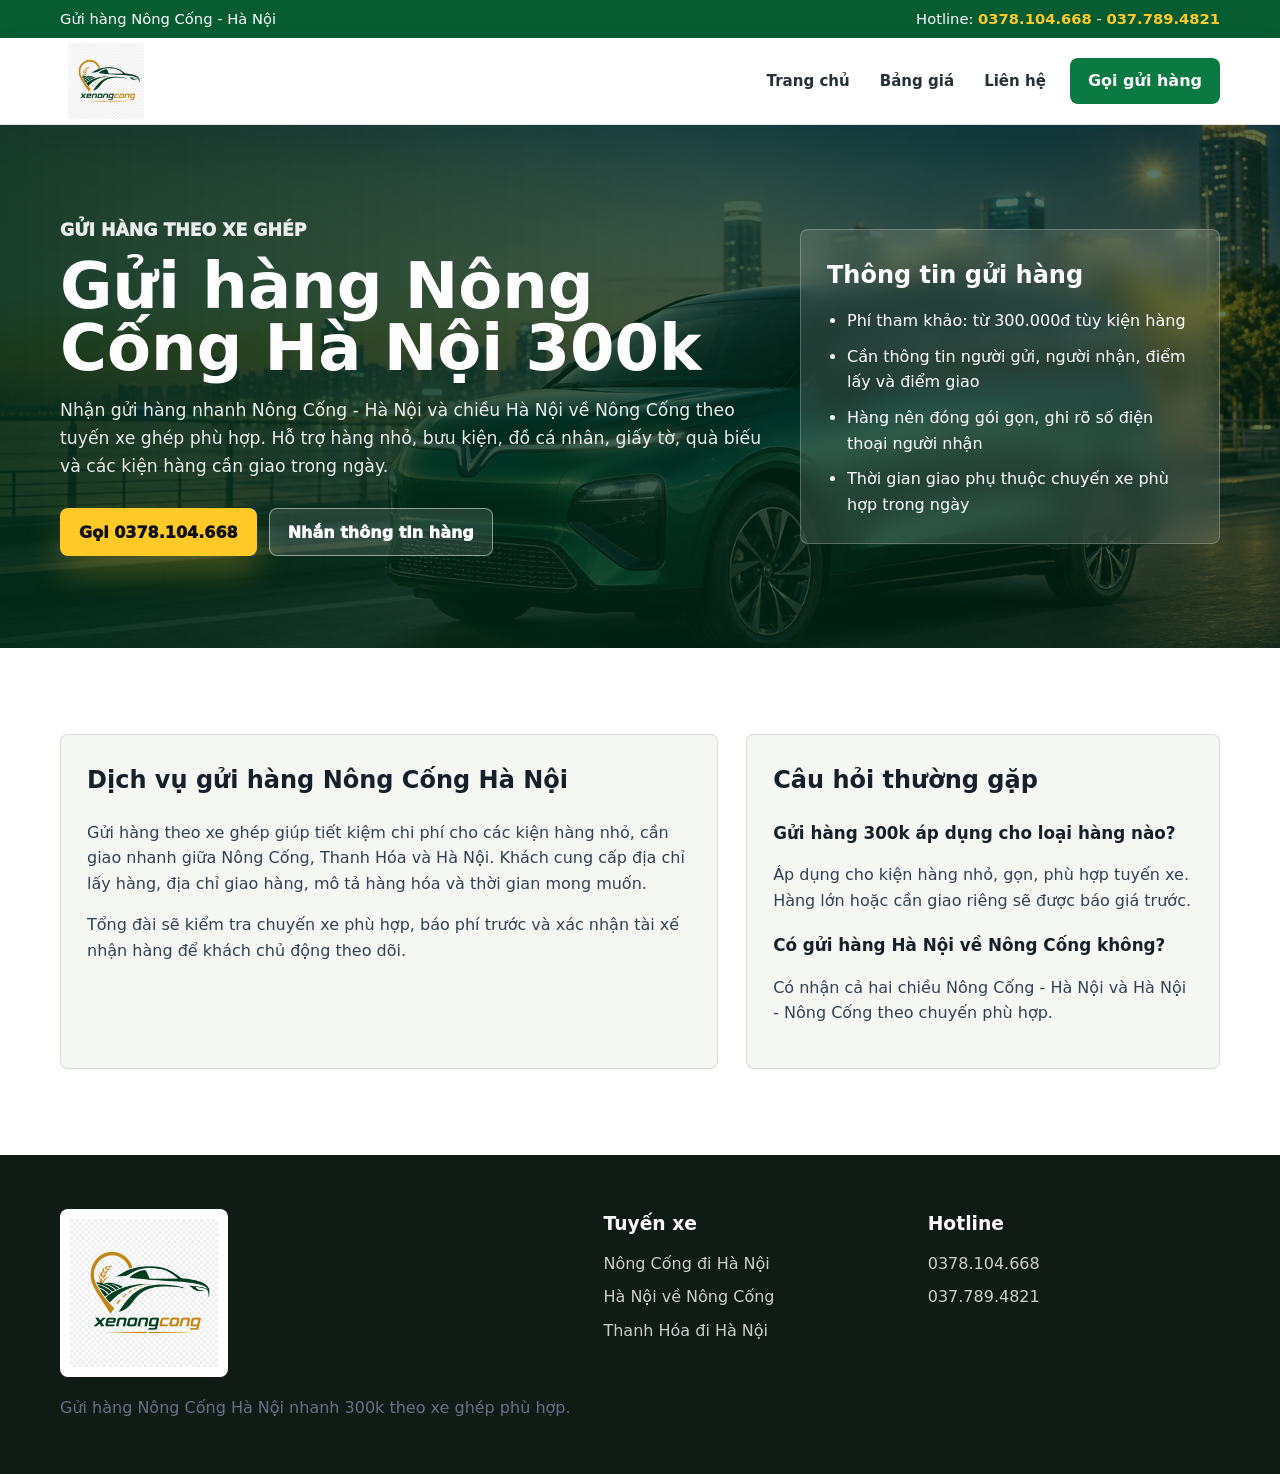
==== gui-hang-nong-cong-ha-noi.html @ eb42c819 "Cập nhật bảng giá tuyến Thanh Hóa và trang SEO tuyến xe ghép. Điều chỉnh giá Hà Nội, Nam Định, Hải P" ====
<!doctype html>
<html lang="vi">

<head>
  <meta charset="utf-8" />
  <meta name="viewport" content="width=device-width, initial-scale=1" />
  <meta name="description"
    content="Gửi hàng Nông Cống Hà Nội nhanh 300k theo tuyến xe ghép, nhận hàng nhỏ, bưu kiện, đồ cá nhân. Gọi 0378.104.668 để tư vấn." />
  <title>Gửi Hàng Nông Cống Hà Nội 300k | Gửi Hàng Theo Xe Ghép</title>
  <link rel="canonical" href="https://www.xeghepnongcong.com/gui-hang-nong-cong-ha-noi.html" />
  <meta property="og:type" content="website" />
  <meta property="og:url" content="https://www.xeghepnongcong.com/gui-hang-nong-cong-ha-noi.html" />
  <meta property="og:title" content="Gửi Hàng Nông Cống Hà Nội 300k" />
  <meta property="og:description" content="Nhận gửi hàng nhanh Nông Cống - Hà Nội theo xe ghép, tư vấn phí và thời gian giao rõ ràng." />
  <meta property="og:image" content="https://www.xeghepnongcong.com/assets/og-image.jpg" />
  <meta name="twitter:card" content="summary_large_image" />
  <meta name="theme-color" content="#0b7a42" />
  <link rel="icon" type="image/png" sizes="32x32" href="assets/favicon-32.png" />
  <link rel="stylesheet" href="styles.css" />
</head>

<body>
  <div class="topbar">
    <div class="container topbar-inner">
      <p>Gửi hàng Nông Cống - Hà Nội</p>
      <p>Hotline: <a href="tel:0378104668">0378.104.668</a> - <a href="tel:0377894821">037.789.4821</a></p>
    </div>
  </div>

  <header class="site-header">
    <div class="container header-inner">
      <a class="brand" href="/" aria-label="Xe ghép Nông Cống">
        <img src="assets/logo-xenongcong.png" alt="Xe ghép Nông Cống" />
      </a>
      <nav class="site-nav landing-nav">
        <a href="/">Trang chủ</a>
        <a href="/#bang-gia">Bảng giá</a>
        <a href="/#lien-he">Liên hệ</a>
      </nav>
      <a class="header-call" href="tel:0378104668">Gọi gửi hàng</a>
    </div>
  </header>

  <main>
    <section class="landing-hero">
      <div class="container landing-grid">
        <div>
          <p class="eyebrow">Gửi hàng theo xe ghép</p>
          <h1>Gửi hàng Nông Cống Hà Nội 300k</h1>
          <p>
            Nhận gửi hàng nhanh Nông Cống - Hà Nội và chiều Hà Nội về Nông Cống
            theo tuyến xe ghép phù hợp. Hỗ trợ hàng nhỏ, bưu kiện, đồ cá nhân,
            giấy tờ, quà biếu và các kiện hàng cần giao trong ngày.
          </p>
          <div class="hero-actions">
            <a class="btn btn-primary" href="tel:0378104668">Gọi 0378.104.668</a>
            <a class="btn btn-light" href="sms:0378104668">Nhắn thông tin hàng</a>
          </div>
        </div>
        <div class="landing-card">
          <h2>Thông tin gửi hàng</h2>
          <ul>
            <li>Phí tham khảo: từ 300.000đ tùy kiện hàng</li>
            <li>Cần thông tin người gửi, người nhận, điểm lấy và điểm giao</li>
            <li>Hàng nên đóng gói gọn, ghi rõ số điện thoại người nhận</li>
            <li>Thời gian giao phụ thuộc chuyến xe phù hợp trong ngày</li>
          </ul>
        </div>
      </div>
    </section>

    <section class="landing-content">
      <div class="container content-grid">
        <article>
          <h2>Dịch vụ gửi hàng Nông Cống Hà Nội</h2>
          <p>
            Gửi hàng theo xe ghép giúp tiết kiệm chi phí cho các kiện hàng nhỏ,
            cần giao nhanh giữa Nông Cống, Thanh Hóa và Hà Nội. Khách cung cấp
            địa chỉ lấy hàng, địa chỉ giao hàng, mô tả hàng hóa và thời gian mong muốn.
          </p>
          <p>
            Tổng đài sẽ kiểm tra chuyến xe phù hợp, báo phí trước và xác nhận tài xế
            nhận hàng để khách chủ động theo dõi.
          </p>
        </article>
        <article>
          <h2>Câu hỏi thường gặp</h2>
          <h3>Gửi hàng 300k áp dụng cho loại hàng nào?</h3>
          <p>Áp dụng cho kiện hàng nhỏ, gọn, phù hợp tuyến xe. Hàng lớn hoặc cần giao riêng sẽ được báo giá trước.</p>
          <h3>Có gửi hàng Hà Nội về Nông Cống không?</h3>
          <p>Có nhận cả hai chiều Nông Cống - Hà Nội và Hà Nội - Nông Cống theo chuyến phù hợp.</p>
        </article>
      </div>
    </section>
  </main>

  <footer class="site-footer">
    <div class="container footer-grid">
      <div>
        <a class="brand footer-brand" href="/">
          <img src="assets/logo-xenongcong.png" alt="Xe ghép Nông Cống" />
        </a>
        <p>Gửi hàng Nông Cống Hà Nội nhanh 300k theo xe ghép phù hợp.</p>
      </div>
      <div>
        <h3>Tuyến xe</h3>
        <a href="/xe-ghep-nong-cong-ha-noi.html">Nông Cống đi Hà Nội</a>
        <a href="/xe-ghep-ha-noi-nong-cong.html">Hà Nội về Nông Cống</a>
        <a href="/xe-ghep-thanh-hoa-ha-noi.html">Thanh Hóa đi Hà Nội</a>
      </div>
      <div>
        <h3>Hotline</h3>
        <a href="tel:0378104668">0378.104.668</a>
        <a href="tel:0377894821">037.789.4821</a>
      </div>
    </div>
  </footer>
</body>

</html>
---- styles.css ----
:root {
  --green: #0b7a42;
  --green-dark: #075c32;
  --lime: #d8f24a;
  --yellow: #ffc928;
  --orange: #f08b24;
  --ink: #17202a;
  --muted: #667085;
  --paper: #f5f7f2;
  --panel: #ffffff;
  --line: rgba(23, 32, 42, 0.12);
  --shadow: 0 22px 60px rgba(24, 39, 75, 0.14);
  --radius: 8px;
}

* {
  box-sizing: border-box;
}

html {
  scroll-behavior: smooth;
}

body {
  margin: 0;
  color: var(--ink);
  background: var(--paper);
  font-family:
    Inter, ui-sans-serif, system-ui, -apple-system, BlinkMacSystemFont, "Segoe UI",
    Arial, sans-serif;
  line-height: 1.6;
}

a {
  color: inherit;
  text-decoration: none;
}

button,
input,
textarea {
  font: inherit;
}

h1,
h2,
h3,
p {
  overflow-wrap: anywhere;
}

.container {
  width: min(1160px, calc(100% - 40px));
  margin: 0 auto;
}

.topbar {
  color: #fff;
  background: var(--green-dark);
  font-size: 0.92rem;
}

.topbar-inner {
  display: flex;
  min-height: 38px;
  align-items: center;
  justify-content: space-between;
  gap: 20px;
}

.topbar p {
  margin: 0;
}

.topbar a {
  color: var(--yellow);
  font-weight: 800;
}

.site-header {
  position: sticky;
  z-index: 20;
  top: 0;
  background: rgba(255, 255, 255, 0.96);
  border-bottom: 1px solid var(--line);
  box-shadow: 0 12px 30px rgba(24, 39, 75, 0.08);
  backdrop-filter: blur(14px);
}

.header-inner {
  display: grid;
  min-height: 86px;
  grid-template-columns: auto 1fr auto;
  align-items: center;
  gap: 24px;
}

.brand {
  display: inline-flex;
  align-items: center;
  width: 92px;
  max-width: 28vw;
  padding: 0;
}

.brand img {
  width: 100%;
  height: 76px;
  object-fit: contain;
}

.site-nav {
  justify-self: end;
  display: flex;
  align-items: center;
  gap: clamp(14px, 2.5vw, 30px);
  font-size: 0.94rem;
  font-weight: 800;
}

.site-nav a {
  color: #263238;
}

.site-nav a:hover {
  color: var(--green);
}

.header-call {
  display: inline-flex;
  min-height: 44px;
  align-items: center;
  justify-content: center;
  border-radius: var(--radius);
  padding: 10px 18px;
  background: var(--green);
  color: #fff;
  font-weight: 900;
  white-space: nowrap;
}

.nav-toggle {
  display: none;
}

.hero {
  position: relative;
  min-height: 660px;
  display: grid;
  align-items: center;
  overflow: hidden;
  color: #fff;
}

.hero-media,
.hero-overlay {
  position: absolute;
  inset: 0;
}

.hero-media {
  background-image: url("assets/vinfast-limo-green-ai.jpg");
  background-position: center;
  background-size: cover;
}

.hero-overlay {
  background:
    linear-gradient(90deg, rgba(0, 42, 24, 0.9), rgba(0, 42, 24, 0.7) 45%, rgba(0, 42, 24, 0.16)),
    linear-gradient(180deg, rgba(0, 0, 0, 0.06), rgba(0, 0, 0, 0.38));
}

.hero-grid {
  position: relative;
  z-index: 1;
  display: grid;
  grid-template-columns: minmax(0, 1fr) minmax(340px, 420px);
  gap: 42px;
  align-items: center;
  padding: 54px 0;
}

.eyebrow,
.section-kicker {
  margin: 0 0 10px;
  color: var(--yellow);
  font-size: 0.82rem;
  font-weight: 950;
  letter-spacing: 0;
  text-transform: uppercase;
}

.hero-copy h1,
.section-head h2,
.price-intro h2,
.process-grid h2,
.contact-box h2 {
  margin: 0;
  font-size: clamp(2.35rem, 5vw, 5.4rem);
  line-height: 1.02;
  letter-spacing: 0;
}

.hero-copy p:not(.eyebrow) {
  max-width: 660px;
  margin: 22px 0 0;
  color: rgba(255, 255, 255, 0.9);
  font-size: clamp(1.04rem, 1.7vw, 1.28rem);
}

.hero-actions,
.contact-actions {
  display: flex;
  flex-wrap: wrap;
  gap: 12px;
  margin-top: 28px;
}

.btn {
  display: inline-flex;
  min-height: 48px;
  align-items: center;
  justify-content: center;
  gap: 8px;
  border: 1px solid transparent;
  border-radius: var(--radius);
  padding: 12px 18px;
  font-weight: 950;
  line-height: 1.2;
  transition:
    transform 160ms ease,
    box-shadow 160ms ease,
    background 160ms ease;
}

.btn svg,
.fare-actions svg {
  width: 18px;
  height: 18px;
  flex: 0 0 auto;
  stroke-width: 2.4;
}

.btn:hover {
  transform: translateY(-1px);
}

.btn-primary {
  background: var(--yellow);
  color: #111;
  box-shadow: 0 16px 34px rgba(255, 201, 40, 0.25);
}

.btn-light {
  border-color: rgba(255, 255, 255, 0.5);
  background: rgba(255, 255, 255, 0.12);
  color: #fff;
}

.btn-outline {
  border-color: var(--line);
  background: #fff;
  color: var(--green);
}

.btn-dark,
.btn-form {
  background: var(--green-dark);
  color: #fff;
}

.btn-message {
  border-color: rgba(11, 122, 66, 0.22);
  background: #fff;
  color: var(--green);
}

.btn-zalo {
  background: #0068ff;
  color: #fff;
}

.booking-card {
  display: grid;
  gap: 14px;
  padding: 24px;
  border-radius: var(--radius);
  background: #fff;
  color: var(--ink);
  box-shadow: var(--shadow);
}

.form-title {
  display: grid;
  gap: 2px;
  padding-bottom: 12px;
  border-bottom: 1px solid var(--line);
}

.form-title strong {
  font-size: 1.35rem;
  line-height: 1.2;
}

.form-title span {
  color: var(--muted);
}

.booking-card label {
  display: grid;
  gap: 6px;
  font-size: 0.9rem;
  font-weight: 850;
}

.form-row {
  display: grid;
  grid-template-columns: 1fr 1fr;
  gap: 12px;
}

.booking-card input,
.booking-card textarea {
  width: 100%;
  border: 1px solid var(--line);
  border-radius: var(--radius);
  padding: 12px 13px;
  color: var(--ink);
  background: #f8faf8;
  outline: none;
}

.booking-card input:focus,
.booking-card textarea:focus {
  border-color: var(--green);
  box-shadow: 0 0 0 4px rgba(11, 122, 66, 0.12);
}

.form-status {
  min-height: 22px;
  margin: 0;
  color: var(--muted);
  font-size: 0.92rem;
  font-weight: 750;
}

.form-status.is-success {
  color: var(--green);
}

.form-status.is-error {
  color: #b42318;
}

.form-actions {
  display: grid;
  grid-template-columns: 1fr 1fr;
  gap: 10px;
}

.modal-backdrop {
  position: fixed;
  z-index: 60;
  inset: 0;
  display: none;
  align-items: center;
  justify-content: center;
  padding: 22px;
  background: rgba(23, 32, 42, 0.58);
  backdrop-filter: blur(10px);
}

.modal-backdrop.is-open {
  display: flex;
}

.modal-panel {
  position: relative;
  width: min(720px, 100%);
  max-height: min(92vh, 860px);
  overflow: auto;
}

.modal-close {
  position: absolute;
  z-index: 2;
  top: 12px;
  right: 12px;
  display: grid;
  width: 40px;
  height: 40px;
  place-items: center;
  border: 1px solid var(--line);
  border-radius: 50%;
  background: #fff;
  color: var(--ink);
  cursor: pointer;
  box-shadow: 0 10px 24px rgba(24, 39, 75, 0.12);
}

.modal-close svg {
  width: 18px;
  height: 18px;
}

.delivery-form {
  padding-top: 30px;
}

body.modal-open {
  overflow: hidden;
}

.btn:disabled {
  cursor: progress;
  opacity: 0.68;
  transform: none;
}

.quick-strip {
  margin-top: -36px;
  position: relative;
  z-index: 3;
}

.strip-grid {
  display: grid;
  grid-template-columns: repeat(4, minmax(0, 1fr));
  overflow: hidden;
  border-radius: var(--radius);
  background: #fff;
  box-shadow: var(--shadow);
}

.strip-grid div {
  display: grid;
  gap: 3px;
  min-height: 92px;
  align-content: center;
  padding: 18px 22px;
  border-right: 1px solid var(--line);
}

.strip-grid div:last-child {
  border-right: 0;
}

.strip-grid strong {
  color: var(--green);
  font-size: 1.2rem;
}

.strip-grid span {
  color: var(--muted);
}

section {
  padding: 86px 0;
}

.section-head {
  display: flex;
  justify-content: space-between;
  gap: 34px;
  align-items: end;
  margin-bottom: 30px;
}

.section-head.centered {
  display: block;
  max-width: 720px;
  margin: 0 auto 34px;
  text-align: center;
}

.section-note {
  margin: 14px auto 0;
  max-width: 720px;
  color: var(--muted);
}

.section-kicker {
  color: var(--green);
}

.service-grid {
  display: grid;
  grid-template-columns: repeat(4, minmax(0, 1fr));
  gap: 16px;
}

.service-card,
.package-card,
.review-grid article {
  border: 1px solid var(--line);
  border-radius: var(--radius);
  background: #fff;
  box-shadow: 0 10px 28px rgba(24, 39, 75, 0.06);
}

.service-card {
  min-height: 278px;
  display: flex;
  flex-direction: column;
  padding: 24px;
}

.service-icon {
  display: grid;
  width: 46px;
  height: 46px;
  place-items: center;
  border-radius: 50%;
  background: rgba(11, 122, 66, 0.1);
  color: var(--green);
  font-weight: 950;
}

.service-card h3,
.package-card h3 {
  margin: 24px 0 8px;
  font-size: 1.24rem;
  line-height: 1.25;
}

.service-card p,
.package-card p,
.price-intro p,
.steps p,
.review-grid p,
.site-footer p {
  margin: 0;
  color: var(--muted);
}

.service-card a {
  margin-top: auto;
  padding-top: 20px;
  color: var(--green);
  font-weight: 950;
}

.price-section,
.process,
.contact {
  background: #fff;
}

.fare-grid {
  display: grid;
  grid-template-columns: repeat(3, minmax(0, 1fr));
  gap: 18px;
}

.fare-card {
  overflow: hidden;
  border: 1px solid var(--line);
  border-radius: var(--radius);
  background: #fff;
  box-shadow: 0 12px 30px rgba(24, 39, 75, 0.08);
}

.fare-image {
  aspect-ratio: 16 / 10;
  background-position: center;
  background-size: cover;
}

.fare-thanh-hoa {
  background:
    linear-gradient(180deg, rgba(11, 122, 66, 0), rgba(11, 122, 66, 0.24)),
    url("assets/fare-thanh-hoa.jpg") center / cover;
}

.fare-ha-nam {
  background:
    linear-gradient(180deg, rgba(240, 139, 36, 0), rgba(240, 139, 36, 0.22)),
    url("assets/fare-ha-nam.jpg") center / cover;
}

.fare-nam-dinh {
  background:
    linear-gradient(180deg, rgba(11, 122, 66, 0), rgba(11, 122, 66, 0.2)),
    url("assets/fare-nam-dinh.jpg") center / cover;
}

.fare-hai-phong {
  background:
    linear-gradient(180deg, rgba(0, 104, 255, 0), rgba(0, 104, 255, 0.18)),
    url("assets/fare-hai-phong.jpg") center / cover;
}

.fare-theo-lich-trinh {
  background:
    linear-gradient(180deg, rgba(23, 32, 42, 0), rgba(23, 32, 42, 0.24)),
    url("assets/fare-theo-lich-trinh.jpg") center / cover;
}

.fare-body {
  padding: 20px;
}

.fare-body h3 {
  min-height: 58px;
  margin: 0 0 12px;
  font-size: 1.08rem;
  line-height: 1.35;
}

.fare-route {
  display: flex;
  align-items: center;
  gap: 10px;
  margin: 0 0 16px;
  color: var(--green);
  font-weight: 900;
}

.fare-route [data-route-from],
.fare-route [data-route-to] {
  min-width: 0;
}

.fare-route button {
  display: inline-grid;
  flex: 0 0 auto;
  width: 34px;
  height: 34px;
  place-items: center;
  border: 1px solid rgba(240, 139, 36, 0.32);
  border-radius: 999px;
  background: #fff8e8;
  color: var(--orange);
  cursor: pointer;
}

.fare-route button:hover {
  border-color: var(--orange);
  background: #fff0cf;
}

.fare-route button svg {
  width: 16px;
  height: 16px;
}

.fare-list {
  display: grid;
  gap: 10px;
}

.fare-list > div {
  display: grid;
  grid-template-columns: 1fr auto;
  gap: 8px 12px;
  align-items: center;
  padding: 12px;
  border-radius: var(--radius);
  background: #f7faf5;
}

.fare-list strong {
  color: #344054;
  font-size: 0.94rem;
}

.fare-list b {
  color: var(--orange);
  font-size: 1.02rem;
}

.fare-actions {
  grid-column: 1 / -1;
  display: grid;
  grid-template-columns: 1fr 1fr;
  gap: 8px;
}

.fare-actions a {
  display: inline-flex;
  min-height: 38px;
  align-items: center;
  justify-content: center;
  gap: 6px;
  border: 1px solid transparent;
  border-radius: var(--radius);
  padding: 8px 10px;
  font: inherit;
  font-weight: 950;
  white-space: nowrap;
}

.fare-actions a {
  border-color: rgba(11, 122, 66, 0.24);
  background: #fff;
  color: var(--green);
}

.fare-actions a[data-fare-zalo] {
  border-color: rgba(0, 104, 255, 0.24);
  color: #0068ff;
}

.package-grid {
  display: grid;
  grid-template-columns: repeat(3, minmax(0, 1fr));
  gap: 16px;
}

.package-card {
  padding: 26px;
}

.package-card.premium {
  border-color: rgba(11, 122, 66, 0.28);
  box-shadow: var(--shadow);
}

.package-card ul {
  display: grid;
  gap: 10px;
  margin: 20px 0 0;
  padding: 0;
  list-style: none;
}

.package-card li {
  position: relative;
  padding-left: 24px;
  color: #344054;
}

.package-card li::before {
  position: absolute;
  left: 0;
  content: "✓";
  color: var(--green);
  font-weight: 950;
}

.process-grid {
  display: grid;
  grid-template-columns: minmax(260px, 0.8fr) minmax(0, 1.2fr);
  gap: 42px;
}

.steps {
  display: grid;
  grid-template-columns: repeat(2, minmax(0, 1fr));
  gap: 14px;
  margin: 0;
  padding: 0;
  list-style: none;
}

.steps li {
  display: grid;
  gap: 8px;
  padding: 22px;
  border-radius: var(--radius);
  background: var(--paper);
}

.steps span {
  display: grid;
  width: 40px;
  height: 40px;
  place-items: center;
  border-radius: 50%;
  background: var(--yellow);
  color: #111;
  font-weight: 950;
}

.steps strong {
  font-size: 1.08rem;
}

.reviews {
  background: linear-gradient(180deg, var(--paper), #fff);
}

.review-grid {
  display: grid;
  grid-template-columns: repeat(3, minmax(0, 1fr));
  gap: 16px;
}

.review-grid article {
  padding: 24px;
}

.review-grid p {
  margin-bottom: 18px;
}

.review-grid strong {
  color: var(--green);
}

.review-form {
  display: grid;
  gap: 14px;
  max-width: 760px;
  margin: 24px auto 0;
  padding: 24px;
  border: 1px solid var(--line);
  border-radius: var(--radius);
  background: #fff;
  box-shadow: 0 12px 30px rgba(24, 39, 75, 0.08);
}

.review-form label {
  display: grid;
  gap: 6px;
  color: #344054;
  font-weight: 850;
}

.review-form input,
.review-form textarea {
  width: 100%;
  border: 1px solid var(--line);
  border-radius: var(--radius);
  padding: 12px 13px;
  color: var(--ink);
  background: #f8faf8;
  outline: none;
  resize: vertical;
}

.review-form input:focus,
.review-form textarea:focus {
  border-color: var(--green);
  box-shadow: 0 0 0 4px rgba(11, 122, 66, 0.12);
}

.rating-field {
  display: grid;
  gap: 10px;
  margin: 0;
  padding: 0;
  border: 0;
}

.rating-field legend {
  padding: 0;
  color: #344054;
  font-weight: 850;
}

.star-picker {
  display: inline-flex;
  width: fit-content;
  border: 1px solid rgba(240, 139, 36, 0.26);
  border-radius: var(--radius);
  padding: 4px;
  background: #fff8e8;
}

.star-picker button {
  display: grid;
  width: 40px;
  height: 38px;
  place-items: center;
  border: 0;
  border-radius: calc(var(--radius) - 2px);
  background: transparent;
  color: rgba(240, 139, 36, 0.36);
  cursor: pointer;
  font-size: 1.45rem;
  font-weight: 950;
  line-height: 1;
}

.star-picker button.is-active {
  color: var(--orange);
  background: rgba(255, 201, 40, 0.22);
}

.seo-section {
  background: #fff;
}

.seo-grid {
  display: grid;
  grid-template-columns: minmax(0, 1.35fr) minmax(280px, 0.65fr);
  gap: 28px;
  align-items: start;
}

.seo-grid p {
  color: #344054;
}

.seo-card {
  padding: 24px;
  border: 1px solid var(--line);
  border-radius: var(--radius);
  background: var(--paper);
}

.seo-card h3 {
  margin: 0 0 14px;
  font-size: 1.18rem;
}

.seo-card ul {
  display: grid;
  gap: 10px;
  margin: 0;
  padding-left: 20px;
  color: #344054;
  font-weight: 750;
}

.seo-card a {
  color: var(--green);
  font-weight: 850;
}

.landing-hero {
  position: relative;
  overflow: hidden;
  padding: 92px 0;
  color: #fff;
  background:
    linear-gradient(90deg, rgba(0, 42, 24, 0.9), rgba(0, 42, 24, 0.62)),
    url("assets/vinfast-limo-green-ai.jpg") center / cover;
}

.landing-grid {
  display: grid;
  grid-template-columns: minmax(0, 1fr) minmax(300px, 420px);
  gap: 34px;
  align-items: center;
}

.landing-grid h1 {
  max-width: 760px;
  margin: 0;
  font-size: clamp(2.4rem, 5vw, 4.6rem);
  line-height: 0.98;
}

.landing-grid p {
  max-width: 720px;
  color: rgba(255, 255, 255, 0.9);
  font-size: 1.08rem;
}

.landing-card {
  padding: 26px;
  border: 1px solid rgba(255, 255, 255, 0.24);
  border-radius: var(--radius);
  background: rgba(255, 255, 255, 0.12);
  backdrop-filter: blur(12px);
}

.landing-card h2 {
  margin: 0 0 14px;
}

.landing-card ul {
  display: grid;
  gap: 10px;
  margin: 0;
  padding-left: 20px;
}

.landing-content {
  background: #fff;
}

.content-grid {
  display: grid;
  grid-template-columns: minmax(0, 1fr) minmax(280px, 0.72fr);
  gap: 28px;
}

.content-grid article {
  padding: 26px;
  border: 1px solid var(--line);
  border-radius: var(--radius);
  background: var(--paper);
}

.content-grid h2 {
  margin-top: 0;
}

.content-grid h3 {
  margin: 18px 0 6px;
  font-size: 1.05rem;
}

.content-grid p {
  color: #344054;
}

.contact-box {
  display: grid;
  grid-template-columns: 1fr auto;
  gap: 28px;
  align-items: center;
  padding: 34px;
  border-radius: var(--radius);
  background:
    linear-gradient(135deg, rgba(11, 122, 66, 0.94), rgba(7, 92, 50, 0.96)),
    var(--green);
  color: #fff;
  box-shadow: var(--shadow);
}

.contact-box .section-kicker {
  color: var(--yellow);
}

.site-footer {
  padding: 54px 0;
  color: #fff;
  background: #111b16;
}

.footer-grid {
  display: grid;
  grid-template-columns: 1.4fr 0.8fr 0.8fr;
  gap: 32px;
}

.footer-brand {
  width: 168px;
  max-width: 100%;
  margin-bottom: 18px;
  padding: 10px;
  border-radius: var(--radius);
  background: #fff;
}

.footer-brand img {
  height: auto;
}

.site-footer h3 {
  margin: 0 0 12px;
}

.site-footer a:not(.brand) {
  display: block;
  margin: 8px 0;
  color: rgba(255, 255, 255, 0.78);
}

.site-footer a:hover {
  color: var(--yellow);
}

.mobile-cta {
  display: none;
}

@media (max-width: 980px) {
  .topbar-inner {
    display: grid;
    justify-content: start;
    padding: 8px 0;
  }

  .header-inner {
    grid-template-columns: auto auto;
  }

  .site-nav,
  .header-call {
    display: none;
  }

  .nav-toggle {
    justify-self: end;
    display: grid;
    gap: 5px;
    width: 44px;
    height: 44px;
    place-content: center;
    border: 1px solid var(--line);
    border-radius: var(--radius);
    background: #fff;
  }

  .nav-toggle span {
    display: block;
    width: 20px;
    height: 2px;
    background: var(--ink);
  }

  .site-header.nav-open .site-nav {
    position: absolute;
    top: calc(100% + 8px);
    left: 20px;
    right: 20px;
    display: grid;
    gap: 2px;
    padding: 14px;
    border-radius: var(--radius);
    background: #fff;
    box-shadow: var(--shadow);
  }

  .site-header.nav-open .site-nav a {
    color: var(--ink);
    padding: 11px 10px;
  }

  .site-header.nav-open .site-nav a:hover {
    color: var(--green);
  }

  .hero-grid,
  .process-grid,
  .landing-grid,
  .content-grid,
  .seo-grid,
  .contact-box {
    grid-template-columns: 1fr;
  }

  .service-grid,
  .strip-grid,
  .fare-grid,
  .package-grid,
  .review-grid {
    grid-template-columns: repeat(2, minmax(0, 1fr));
  }

  .contact-box .contact-actions {
    margin-top: 0;
  }
}

@media (max-width: 640px) {
  .container {
    width: min(100% - 28px, 1160px);
  }

  .topbar {
    display: none;
  }

  .header-inner {
    min-height: 74px;
  }

  .brand {
    width: 72px;
    max-width: 28vw;
  }

  .brand img {
    height: 62px;
  }

  .hero {
    min-height: auto;
  }

  .hero-media {
    background-position: 64% center;
  }

  .hero-grid {
    padding: 52px 0 66px;
  }

  .hero-copy h1 {
    font-size: clamp(2.4rem, 13vw, 3.5rem);
  }

  .hero-actions .btn,
  .contact-actions .btn {
    width: 100%;
  }

  .booking-card {
    padding: 18px;
  }

  .form-row,
  .landing-grid,
  .content-grid,
  .service-grid,
  .strip-grid,
  .fare-grid,
  .package-grid,
  .review-grid,
  .steps,
  .footer-grid {
    grid-template-columns: 1fr;
  }

  .quick-strip {
    margin-top: -24px;
  }

  .strip-grid div {
    min-height: 74px;
    border-right: 0;
    border-bottom: 1px solid var(--line);
  }

  .strip-grid div:last-child {
    border-bottom: 0;
  }

  section {
    padding: 62px 0;
  }

  .section-head {
    display: block;
  }

  .section-head .btn {
    width: fit-content;
    margin-top: 18px;
  }

  .contact-box {
    padding: 24px;
  }

  .mobile-cta {
    position: fixed;
    z-index: 30;
    left: 12px;
    right: 12px;
    bottom: 12px;
    display: grid;
    grid-template-columns: 1fr 1fr;
    gap: 10px;
  }

  .mobile-cta a {
    display: grid;
    min-height: 48px;
    place-items: center;
    border-radius: var(--radius);
    background: var(--yellow);
    color: #111;
    font-weight: 950;
    box-shadow: 0 12px 32px rgba(24, 39, 75, 0.22);
  }

  .mobile-cta a:last-child {
    background: #fff;
  }
}
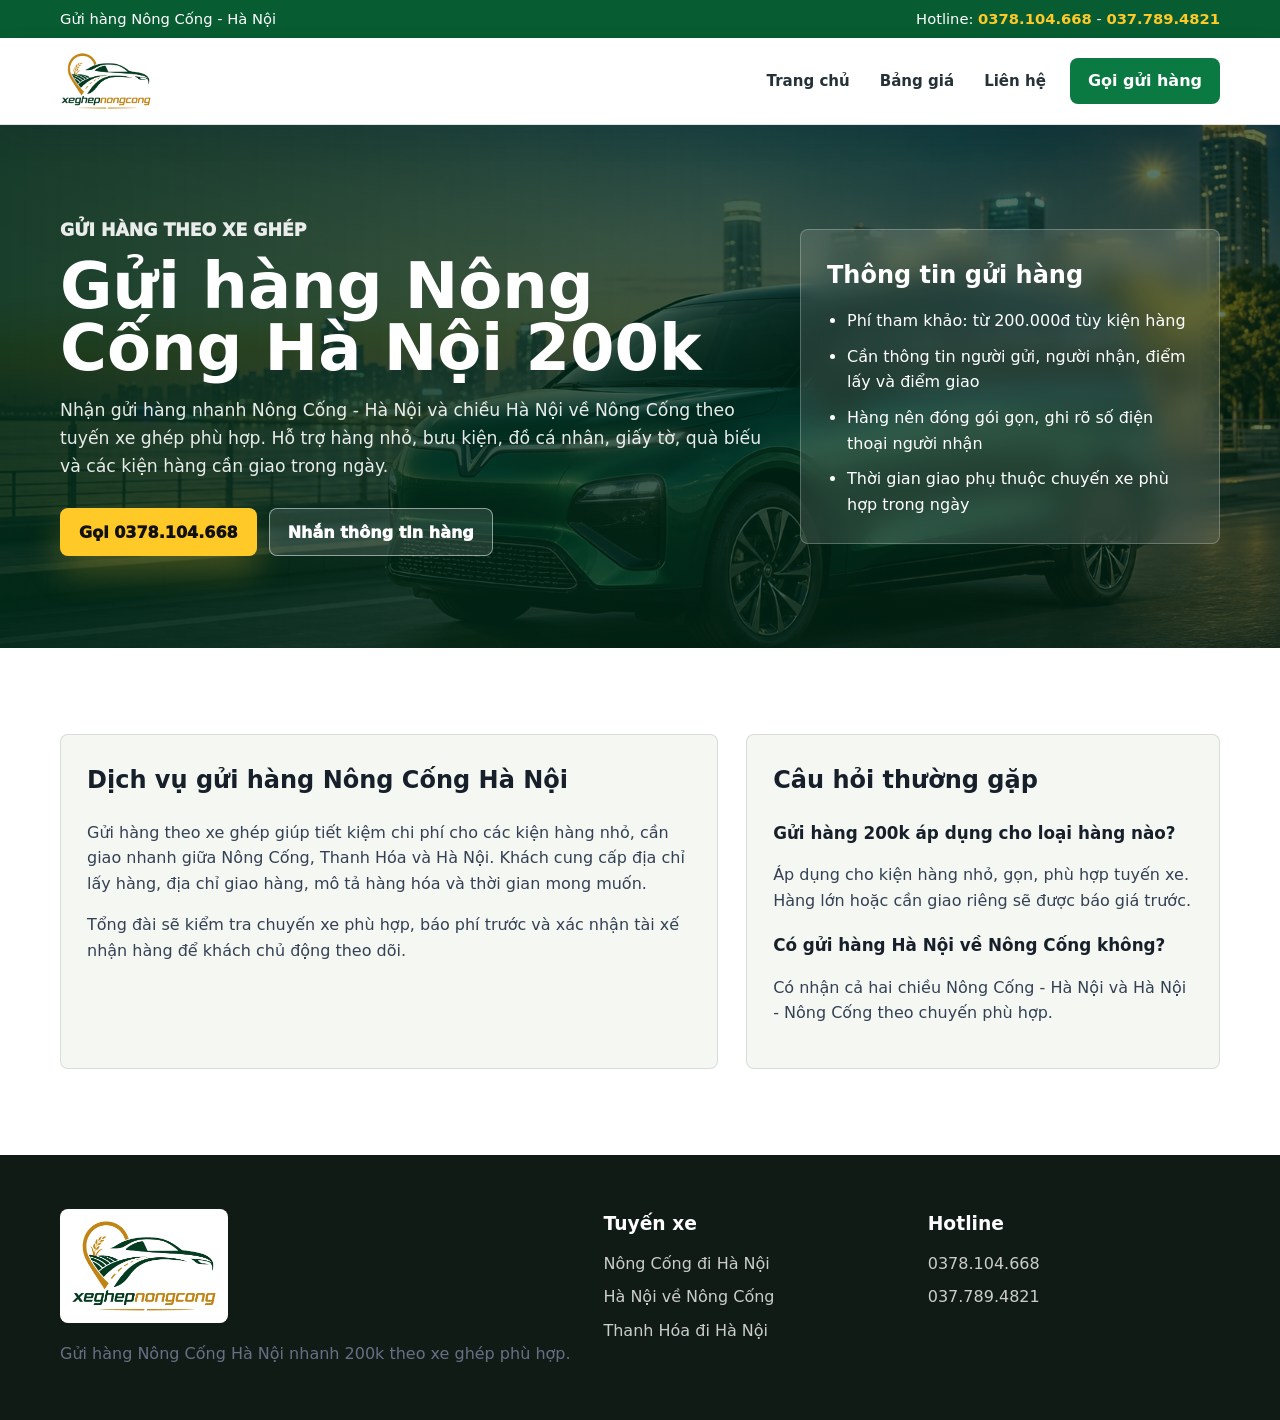
==== commit ce2e4a63: "chore: fix comment" ====
--- a/gui-hang-nong-cong-ha-noi.html
+++ b/gui-hang-nong-cong-ha-noi.html
@@ -5,16 +5,19 @@
   <meta charset="utf-8" />
   <meta name="viewport" content="width=device-width, initial-scale=1" />
   <meta name="description"
-    content="Gửi hàng Nông Cống Hà Nội nhanh 300k theo tuyến xe ghép, nhận hàng nhỏ, bưu kiện, đồ cá nhân. Gọi 0378.104.668 để tư vấn." />
-  <title>Gửi Hàng Nông Cống Hà Nội 300k | Gửi Hàng Theo Xe Ghép</title>
+    content="Gửi hàng Nông Cống Hà Nội nhanh 200k theo tuyến xe ghép, nhận hàng nhỏ, bưu kiện, đồ cá nhân. Gọi 0378.104.668 để tư vấn." />
+  <title>Gửi Hàng Nông Cống Hà Nội 200k | Gửi Hàng Theo Xe Ghép</title>
   <link rel="canonical" href="https://www.xeghepnongcong.com/gui-hang-nong-cong-ha-noi.html" />
   <meta property="og:type" content="website" />
+  <meta property="og:site_name" content="Nhà Xe Hạnh Phúc" />
   <meta property="og:url" content="https://www.xeghepnongcong.com/gui-hang-nong-cong-ha-noi.html" />
-  <meta property="og:title" content="Gửi Hàng Nông Cống Hà Nội 300k" />
+  <meta property="og:title" content="Gửi Hàng Nông Cống Hà Nội 200k" />
   <meta property="og:description" content="Nhận gửi hàng nhanh Nông Cống - Hà Nội theo xe ghép, tư vấn phí và thời gian giao rõ ràng." />
   <meta property="og:image" content="https://www.xeghepnongcong.com/assets/og-image.jpg" />
   <meta name="twitter:card" content="summary_large_image" />
   <meta name="theme-color" content="#0b7a42" />
+  <link rel="icon" href="/favicon.ico" sizes="48x48" />
+  <link rel="icon" type="image/png" sizes="192x192" href="assets/favicon-192.png" />
   <link rel="icon" type="image/png" sizes="32x32" href="assets/favicon-32.png" />
   <link rel="stylesheet" href="styles.css" />
 </head>
@@ -30,7 +33,7 @@
   <header class="site-header">
     <div class="container header-inner">
       <a class="brand" href="/" aria-label="Xe ghép Nông Cống">
-        <img src="assets/logo-xenongcong.png" alt="Xe ghép Nông Cống" />
+        <img src="assets/logo-xeghepnongcong-header-transparent.png" alt="Xe ghép Nông Cống" />
       </a>
       <nav class="site-nav landing-nav">
         <a href="/">Trang chủ</a>
@@ -46,7 +49,7 @@
       <div class="container landing-grid">
         <div>
           <p class="eyebrow">Gửi hàng theo xe ghép</p>
-          <h1>Gửi hàng Nông Cống Hà Nội 300k</h1>
+          <h1>Gửi hàng Nông Cống Hà Nội 200k</h1>
           <p>
             Nhận gửi hàng nhanh Nông Cống - Hà Nội và chiều Hà Nội về Nông Cống
             theo tuyến xe ghép phù hợp. Hỗ trợ hàng nhỏ, bưu kiện, đồ cá nhân,
@@ -60,7 +63,7 @@
         <div class="landing-card">
           <h2>Thông tin gửi hàng</h2>
           <ul>
-            <li>Phí tham khảo: từ 300.000đ tùy kiện hàng</li>
+            <li>Phí tham khảo: từ 200.000đ tùy kiện hàng</li>
             <li>Cần thông tin người gửi, người nhận, điểm lấy và điểm giao</li>
             <li>Hàng nên đóng gói gọn, ghi rõ số điện thoại người nhận</li>
             <li>Thời gian giao phụ thuộc chuyến xe phù hợp trong ngày</li>
@@ -85,7 +88,7 @@
         </article>
         <article>
           <h2>Câu hỏi thường gặp</h2>
-          <h3>Gửi hàng 300k áp dụng cho loại hàng nào?</h3>
+          <h3>Gửi hàng 200k áp dụng cho loại hàng nào?</h3>
           <p>Áp dụng cho kiện hàng nhỏ, gọn, phù hợp tuyến xe. Hàng lớn hoặc cần giao riêng sẽ được báo giá trước.</p>
           <h3>Có gửi hàng Hà Nội về Nông Cống không?</h3>
           <p>Có nhận cả hai chiều Nông Cống - Hà Nội và Hà Nội - Nông Cống theo chuyến phù hợp.</p>
@@ -98,9 +101,9 @@
     <div class="container footer-grid">
       <div>
         <a class="brand footer-brand" href="/">
-          <img src="assets/logo-xenongcong.png" alt="Xe ghép Nông Cống" />
+          <img src="assets/logo-xeghepnongcong-header-transparent.png" alt="Xe ghép Nông Cống" />
         </a>
-        <p>Gửi hàng Nông Cống Hà Nội nhanh 300k theo xe ghép phù hợp.</p>
+        <p>Gửi hàng Nông Cống Hà Nội nhanh 200k theo xe ghép phù hợp.</p>
       </div>
       <div>
         <h3>Tuyến xe</h3>
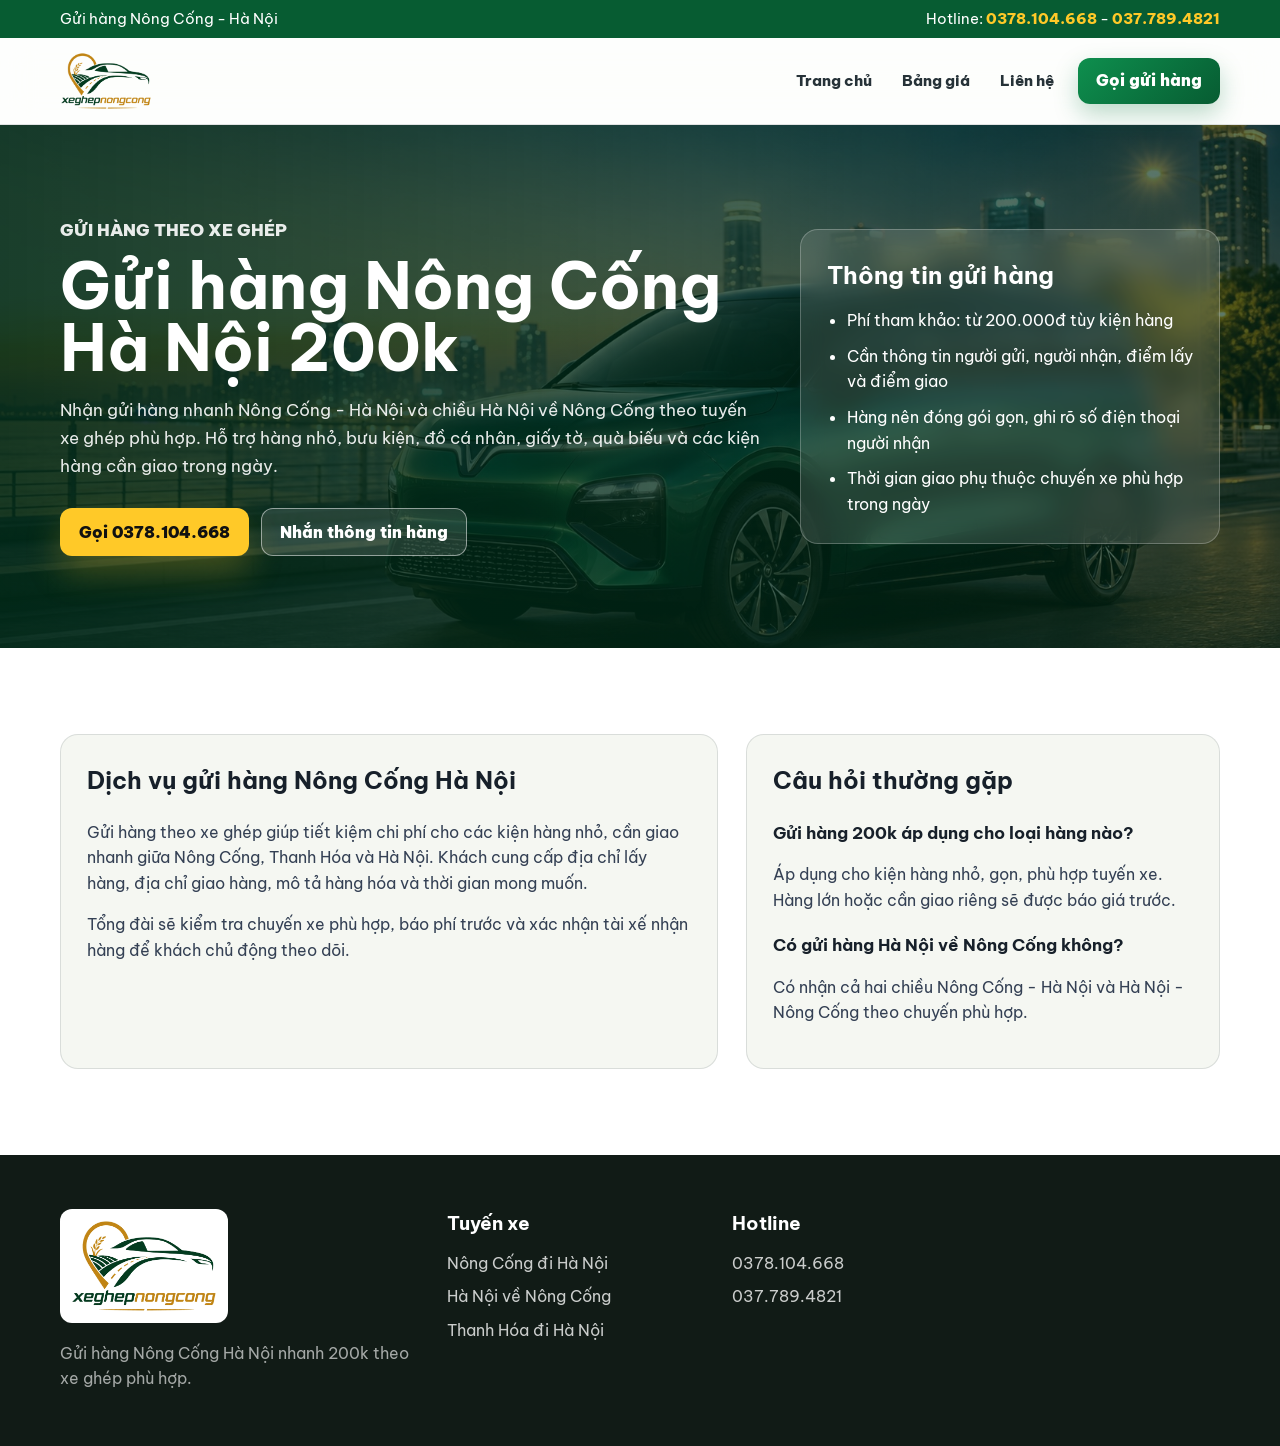
==== commit c1ac110b: "chore: update code" ====
--- a/gui-hang-nong-cong-ha-noi.html
+++ b/gui-hang-nong-cong-ha-noi.html
@@ -19,6 +19,10 @@
   <link rel="icon" href="/favicon.ico" sizes="48x48" />
   <link rel="icon" type="image/png" sizes="192x192" href="assets/favicon-192.png" />
   <link rel="icon" type="image/png" sizes="32x32" href="assets/favicon-32.png" />
+  <link rel="preconnect" href="https://fonts.googleapis.com" />
+  <link rel="preconnect" href="https://fonts.gstatic.com" crossorigin />
+  <link rel="stylesheet"
+    href="https://fonts.googleapis.com/css2?family=Be+Vietnam+Pro:wght@400;500;600;700;800;900&display=swap" />
   <link rel="stylesheet" href="styles.css" />
 </head>
 
--- a/styles.css
+++ b/styles.css
@@ -10,7 +10,13 @@
   --panel: #ffffff;
   --line: rgba(23, 32, 42, 0.12);
   --shadow: 0 22px 60px rgba(24, 39, 75, 0.14);
-  --radius: 8px;
+  --shadow-soft: 0 10px 30px rgba(24, 39, 75, 0.07);
+  --shadow-lift: 0 28px 60px rgba(24, 39, 75, 0.16);
+  --radius: 12px;
+  --radius-lg: 18px;
+  --ease: cubic-bezier(0.22, 1, 0.36, 1);
+  --font: "Be Vietnam Pro", Inter, ui-sans-serif, system-ui, -apple-system, BlinkMacSystemFont,
+    "Segoe UI", Arial, sans-serif;
 }
 
 * {
@@ -25,10 +31,10 @@
   margin: 0;
   color: var(--ink);
   background: var(--paper);
-  font-family:
-    Inter, ui-sans-serif, system-ui, -apple-system, BlinkMacSystemFont, "Segoe UI",
-    Arial, sans-serif;
+  font-family: var(--font);
   line-height: 1.6;
+  -webkit-font-smoothing: antialiased;
+  text-rendering: optimizeLegibility;
 }
 
 a {
@@ -1255,3 +1261,1559 @@
     background: #fff;
   }
 }
+
+/* =====================================================================
+   UI UPGRADE — polish, micro-interactions & motion
+   (Đặt sau cùng để ghi đè style gốc; mọi animation tôn trọng
+   prefers-reduced-motion ở cuối file.)
+   ===================================================================== */
+
+/* ---------- Base ---------- */
+::selection {
+  background: var(--yellow);
+  color: #111;
+}
+
+section[id],
+[data-section] {
+  scroll-margin-top: 96px;
+}
+
+:focus-visible {
+  outline: 3px solid rgba(11, 122, 66, 0.45);
+  outline-offset: 3px;
+}
+
+/* Lenis smooth scroll */
+html.lenis,
+html.lenis body {
+  height: auto;
+}
+
+.lenis.lenis-smooth {
+  scroll-behavior: auto !important;
+}
+
+.lenis.lenis-stopped {
+  overflow: hidden;
+}
+
+/* Ẩn sẵn phần tử sẽ được GSAP reveal (chỉ khi JS motion bật) */
+.has-motion [data-hero],
+.has-motion [data-hero-card],
+.has-motion [data-reveal],
+.has-motion [data-reveal-stagger] > * {
+  opacity: 0;
+}
+
+/* ---------- Scroll progress ---------- */
+.scroll-progress {
+  position: fixed;
+  z-index: 90;
+  top: 0;
+  left: 0;
+  right: 0;
+  height: 3px;
+  transform: scaleX(0);
+  transform-origin: 0 50%;
+  background: linear-gradient(90deg, var(--lime), var(--yellow), var(--orange));
+  pointer-events: none;
+}
+
+/* ---------- Typography ---------- */
+.hero-copy h1 {
+  letter-spacing: -0.025em;
+}
+
+.section-head h2,
+.process-grid h2,
+.contact-box h2 {
+  font-size: clamp(2rem, 3.8vw, 3.25rem);
+  line-height: 1.1;
+  letter-spacing: -0.02em;
+}
+
+.section-kicker {
+  display: inline-flex;
+  align-items: center;
+  gap: 10px;
+  letter-spacing: 0.08em;
+}
+
+.section-kicker::before {
+  content: "";
+  width: 22px;
+  height: 2px;
+  border-radius: 2px;
+  background: currentColor;
+}
+
+.text-gradient {
+  background: linear-gradient(90deg, var(--lime), var(--yellow) 45%, var(--orange) 75%, var(--lime));
+  background-size: 200% auto;
+  -webkit-background-clip: text;
+  background-clip: text;
+  color: transparent;
+  animation: shimmer 7s linear infinite;
+}
+
+.section-head .btn {
+  flex: 0 0 auto;
+  white-space: nowrap;
+}
+
+/* ---------- Header ---------- */
+.site-header {
+  background: rgba(255, 255, 255, 0.82);
+  box-shadow: none;
+  backdrop-filter: saturate(180%) blur(16px);
+  -webkit-backdrop-filter: saturate(180%) blur(16px);
+  transition:
+    background 0.3s ease,
+    box-shadow 0.3s ease;
+}
+
+.site-header.is-scrolled {
+  background: rgba(255, 255, 255, 0.95);
+  box-shadow: 0 10px 30px rgba(24, 39, 75, 0.1);
+}
+
+.header-inner {
+  transition: min-height 0.35s var(--ease);
+}
+
+.brand img {
+  transition: height 0.35s var(--ease);
+}
+
+.site-nav a {
+  position: relative;
+  padding: 6px 0;
+  transition: color 0.2s ease;
+}
+
+.site-nav a::after {
+  content: "";
+  position: absolute;
+  left: 0;
+  right: 0;
+  bottom: 0;
+  height: 2px;
+  border-radius: 2px;
+  background: var(--green);
+  transform: scaleX(0);
+  transform-origin: right;
+  transition: transform 0.4s var(--ease);
+}
+
+.site-nav a:hover::after,
+.site-nav a.is-active::after {
+  transform: scaleX(1);
+  transform-origin: left;
+}
+
+.site-nav a.is-active {
+  color: var(--green);
+}
+
+.header-call {
+  position: relative;
+  gap: 8px;
+  background: linear-gradient(135deg, #0e8f4e, var(--green-dark));
+  box-shadow: 0 10px 24px rgba(11, 122, 66, 0.28);
+  transition:
+    transform 0.25s var(--ease),
+    box-shadow 0.25s ease;
+}
+
+.header-call::before {
+  content: "";
+  position: absolute;
+  inset: 0;
+  border-radius: inherit;
+  animation: ring 2.4s ease-out infinite;
+  pointer-events: none;
+}
+
+.header-call:hover {
+  transform: translateY(-2px);
+  box-shadow: 0 16px 30px rgba(11, 122, 66, 0.36);
+}
+
+.header-call svg {
+  width: 18px;
+  height: 18px;
+  animation: wiggle 3s ease-in-out infinite;
+}
+
+@media (min-width: 981px) {
+  .site-header.is-scrolled .header-inner {
+    min-height: 70px;
+  }
+
+  .site-header.is-scrolled .brand img {
+    height: 60px;
+  }
+}
+
+/* ---------- Buttons ---------- */
+.btn {
+  position: relative;
+  overflow: hidden;
+  isolation: isolate;
+  cursor: pointer;
+  transition:
+    transform 0.3s var(--ease),
+    box-shadow 0.3s ease,
+    background 0.3s ease,
+    border-color 0.3s ease,
+    color 0.3s ease;
+}
+
+.btn::after {
+  content: "";
+  position: absolute;
+  inset: 0;
+  z-index: -1;
+  background: linear-gradient(110deg, transparent 30%, rgba(255, 255, 255, 0.45) 50%, transparent 70%);
+  transform: translateX(-120%);
+  transition: transform 0.75s var(--ease);
+  pointer-events: none;
+}
+
+.btn:hover::after {
+  transform: translateX(120%);
+}
+
+.btn:hover {
+  transform: translateY(-2px);
+}
+
+.btn:active {
+  transform: translateY(0) scale(0.98);
+}
+
+.btn-primary:hover {
+  box-shadow: 0 20px 40px rgba(255, 201, 40, 0.4);
+}
+
+.btn-light {
+  backdrop-filter: blur(8px);
+  -webkit-backdrop-filter: blur(8px);
+}
+
+.btn-light:hover {
+  border-color: rgba(255, 255, 255, 0.85);
+  background: rgba(255, 255, 255, 0.22);
+}
+
+.btn-outline:hover {
+  border-color: var(--green);
+  background: var(--green);
+  color: #fff;
+}
+
+.btn-dark:hover,
+.btn-form:hover {
+  background: var(--green);
+  box-shadow: 0 14px 30px rgba(7, 92, 50, 0.3);
+}
+
+.btn-zalo:hover {
+  background: #0057d9;
+  box-shadow: 0 14px 30px rgba(0, 104, 255, 0.3);
+}
+
+/* ---------- Hero ---------- */
+.hero {
+  min-height: 720px;
+  isolation: isolate;
+}
+
+.hero-media {
+  background: none;
+  will-change: transform;
+}
+
+.hero-media::before {
+  content: "";
+  position: absolute;
+  inset: -6%;
+  background: url("assets/vinfast-limo-green-ai.jpg") center / cover no-repeat;
+  animation: kenburns 26s ease-in-out infinite alternate;
+  will-change: transform;
+}
+
+.hero-overlay::after {
+  content: "";
+  position: absolute;
+  inset: 0;
+  background-image: radial-gradient(rgba(255, 255, 255, 0.14) 1px, transparent 1px);
+  background-size: 26px 26px;
+  -webkit-mask-image: linear-gradient(90deg, #000, transparent 60%);
+  mask-image: linear-gradient(90deg, #000, transparent 60%);
+}
+
+.hero-glow {
+  position: absolute;
+  border-radius: 50%;
+  filter: blur(90px);
+  pointer-events: none;
+}
+
+.hero-glow-1 {
+  top: -120px;
+  left: -140px;
+  width: 460px;
+  height: 460px;
+  background: rgba(216, 242, 74, 0.28);
+  animation: float 16s ease-in-out infinite;
+}
+
+.hero-glow-2 {
+  right: 32%;
+  bottom: -180px;
+  width: 380px;
+  height: 380px;
+  background: rgba(255, 201, 40, 0.24);
+  animation: float 20s ease-in-out infinite reverse;
+}
+
+.hero .eyebrow {
+  display: inline-flex;
+  align-items: center;
+  gap: 10px;
+  padding: 7px 14px;
+  border: 1px solid rgba(255, 255, 255, 0.22);
+  border-radius: 999px;
+  background: rgba(255, 255, 255, 0.08);
+  backdrop-filter: blur(8px);
+  -webkit-backdrop-filter: blur(8px);
+  font-size: 0.76rem;
+  letter-spacing: 0.04em;
+}
+
+.eyebrow-dot {
+  flex: 0 0 auto;
+  width: 8px;
+  height: 8px;
+  border-radius: 50%;
+  background: var(--lime);
+  animation: pulse-dot 1.8s ease-out infinite;
+}
+
+.hero-copy h1 {
+  margin-top: 6px;
+}
+
+.hero-badges {
+  display: flex;
+  flex-wrap: wrap;
+  gap: 10px 22px;
+  margin: 26px 0 0;
+  padding: 0;
+  list-style: none;
+  color: rgba(255, 255, 255, 0.88);
+  font-size: 0.95rem;
+  font-weight: 700;
+}
+
+.hero-badges li {
+  display: inline-flex;
+  align-items: center;
+  gap: 8px;
+}
+
+.hero-badges svg {
+  width: 18px;
+  height: 18px;
+  color: var(--lime);
+}
+
+/* ---------- Forms ---------- */
+.booking-card {
+  border-radius: var(--radius-lg);
+}
+
+.hero .booking-card {
+  position: relative;
+  border: 1px solid rgba(255, 255, 255, 0.6);
+  background: rgba(255, 255, 255, 0.97);
+  box-shadow: 0 30px 80px rgba(0, 20, 10, 0.38);
+}
+
+.hero .booking-card::before {
+  content: "";
+  position: absolute;
+  top: 0;
+  left: 24px;
+  right: 24px;
+  height: 3px;
+  border-radius: 0 0 3px 3px;
+  background: linear-gradient(90deg, var(--green), var(--lime), var(--yellow));
+}
+
+.booking-card input,
+.booking-card textarea,
+.review-form input,
+.review-form textarea {
+  transition:
+    border-color 0.2s ease,
+    box-shadow 0.2s ease,
+    background 0.2s ease;
+}
+
+.booking-card input:hover,
+.booking-card textarea:hover,
+.review-form input:hover,
+.review-form textarea:hover {
+  border-color: rgba(11, 122, 66, 0.35);
+}
+
+.booking-card input:focus,
+.booking-card textarea:focus,
+.review-form input:focus,
+.review-form textarea:focus {
+  background: #fff;
+}
+
+.form-status.is-success,
+.form-status.is-error {
+  animation: fade-up 0.4s var(--ease);
+}
+
+/* Modal */
+.modal-backdrop.is-open {
+  animation: fade-in 0.3s ease;
+}
+
+.modal-backdrop.is-open .modal-panel {
+  animation: pop-in 0.45s var(--ease);
+}
+
+.modal-close {
+  transition:
+    transform 0.3s var(--ease),
+    background 0.2s ease;
+}
+
+.modal-close:hover {
+  transform: rotate(90deg);
+  background: var(--paper);
+}
+
+/* ---------- Quick strip ---------- */
+.strip-grid {
+  border-radius: var(--radius-lg);
+}
+
+.strip-grid div {
+  grid-template-columns: auto 1fr;
+  column-gap: 14px;
+  align-items: center;
+  transition: background 0.3s ease;
+}
+
+.strip-grid div:hover {
+  background: #f7faf5;
+}
+
+.strip-grid .strip-icon {
+  grid-row: span 2;
+  display: grid;
+  width: 46px;
+  height: 46px;
+  place-items: center;
+  border-radius: 12px;
+  background: rgba(11, 122, 66, 0.1);
+  color: var(--green);
+  transition:
+    transform 0.4s var(--ease),
+    background 0.3s ease,
+    color 0.3s ease;
+}
+
+.strip-grid div:hover .strip-icon {
+  transform: translateY(-3px) rotate(-6deg);
+  background: var(--green);
+  color: #fff;
+}
+
+.strip-icon svg {
+  width: 22px;
+  height: 22px;
+}
+
+/* ---------- Fare cards ---------- */
+.fare-card {
+  display: flex;
+  flex-direction: column;
+  border-radius: var(--radius-lg);
+  transition:
+    transform 0.5s var(--ease),
+    box-shadow 0.5s var(--ease),
+    border-color 0.3s ease;
+}
+
+.fare-card:hover {
+  transform: translateY(-6px);
+  border-color: rgba(11, 122, 66, 0.22);
+  box-shadow: var(--shadow-lift);
+}
+
+.fare-image {
+  transform-origin: center bottom;
+  transition: transform 0.9s var(--ease);
+}
+
+.fare-card:hover .fare-image {
+  transform: scale(1.06);
+}
+
+.fare-body {
+  position: relative;
+  flex: 1;
+  background: #fff;
+}
+
+.fare-route button {
+  transition:
+    transform 0.6s var(--ease),
+    background 0.2s ease,
+    border-color 0.2s ease;
+}
+
+.fare-card[data-fare-direction="to-thanh-hoa"] .fare-route button {
+  transform: rotate(180deg);
+}
+
+.fare-list > div {
+  transition: background 0.25s ease;
+}
+
+.fare-list > div:hover {
+  background: #eef6ea;
+}
+
+.fare-actions a {
+  transition:
+    background 0.25s ease,
+    color 0.25s ease,
+    border-color 0.25s ease,
+    transform 0.25s var(--ease);
+}
+
+.fare-actions a:hover {
+  border-color: var(--green);
+  background: var(--green);
+  color: #fff;
+  transform: translateY(-1px);
+}
+
+.fare-actions a[data-fare-zalo]:hover {
+  border-color: #0068ff;
+  background: #0068ff;
+  color: #fff;
+}
+
+/* ---------- Service cards ---------- */
+.service-card,
+.package-card,
+.review-grid article {
+  border-radius: var(--radius-lg);
+  box-shadow: var(--shadow-soft);
+}
+
+.service-card {
+  position: relative;
+  overflow: hidden;
+  isolation: isolate;
+  transition:
+    transform 0.5s var(--ease),
+    box-shadow 0.5s var(--ease),
+    border-color 0.3s ease;
+}
+
+.service-card::before {
+  content: "";
+  position: absolute;
+  inset: 0;
+  z-index: -1;
+  background: radial-gradient(420px circle at var(--mx, 50%) var(--my, 0%), rgba(11, 122, 66, 0.11), transparent 60%);
+  opacity: 0;
+  transition: opacity 0.4s ease;
+}
+
+.service-card:hover::before {
+  opacity: 1;
+}
+
+.service-card:hover {
+  transform: translateY(-6px);
+  border-color: rgba(11, 122, 66, 0.22);
+  box-shadow: var(--shadow-lift);
+}
+
+.service-icon {
+  width: 54px;
+  height: 54px;
+  border-radius: 16px;
+  transition:
+    transform 0.5s var(--ease),
+    background 0.3s ease,
+    color 0.3s ease;
+}
+
+.service-icon svg {
+  width: 26px;
+  height: 26px;
+}
+
+.service-card:hover .service-icon {
+  background: var(--green);
+  color: #fff;
+  transform: rotate(-8deg) scale(1.06);
+}
+
+.service-card a {
+  display: inline-flex;
+  align-items: center;
+  gap: 6px;
+}
+
+.service-card a::after {
+  content: "→";
+  transition: transform 0.3s var(--ease);
+}
+
+.service-card a:hover::after {
+  transform: translateX(5px);
+}
+
+/* ---------- Packages ---------- */
+.package-card {
+  transition:
+    transform 0.5s var(--ease),
+    box-shadow 0.5s var(--ease);
+}
+
+.package-card:hover {
+  transform: translateY(-6px);
+  box-shadow: var(--shadow-lift);
+}
+
+.package-card.premium {
+  position: relative;
+  overflow: hidden;
+  border-color: transparent;
+  background: linear-gradient(160deg, #0e8f4e, var(--green-dark));
+  color: #fff;
+}
+
+.package-card.premium::after {
+  content: "";
+  position: absolute;
+  top: -80px;
+  right: -80px;
+  width: 220px;
+  height: 220px;
+  border-radius: 50%;
+  background: radial-gradient(circle, rgba(216, 242, 74, 0.28), transparent 70%);
+  pointer-events: none;
+}
+
+.package-card.premium p,
+.package-card.premium li {
+  color: rgba(255, 255, 255, 0.86);
+}
+
+.package-card li {
+  padding-left: 30px;
+}
+
+.package-card li::before {
+  top: 0.2em;
+  display: grid;
+  width: 20px;
+  height: 20px;
+  place-items: center;
+  border-radius: 50%;
+  background: rgba(11, 122, 66, 0.12);
+  font-size: 0.72rem;
+}
+
+.package-card.premium li::before {
+  background: rgba(216, 242, 74, 0.2);
+  color: var(--lime);
+}
+
+/* ---------- Process ---------- */
+.process-intro {
+  position: sticky;
+  top: 120px;
+  align-self: start;
+}
+
+.steps li {
+  position: relative;
+  border: 1px solid transparent;
+  border-radius: var(--radius-lg);
+  transition:
+    transform 0.5s var(--ease),
+    background 0.3s ease,
+    border-color 0.3s ease,
+    box-shadow 0.5s var(--ease);
+}
+
+.steps li:hover {
+  transform: translateY(-4px);
+  border-color: rgba(11, 122, 66, 0.18);
+  background: #fff;
+  box-shadow: var(--shadow-soft);
+}
+
+.steps span {
+  width: 44px;
+  height: 44px;
+  background: linear-gradient(135deg, var(--yellow), var(--orange));
+  box-shadow: 0 8px 18px rgba(240, 139, 36, 0.3);
+  transition: transform 0.5s var(--ease);
+}
+
+.steps li:hover span {
+  transform: scale(1.1) rotate(-8deg);
+}
+
+/* ---------- Reviews ---------- */
+.review-grid article {
+  position: relative;
+  overflow: hidden;
+  transition:
+    transform 0.5s var(--ease),
+    box-shadow 0.5s var(--ease);
+}
+
+.review-grid article::before {
+  content: "\201C";
+  position: absolute;
+  top: -18px;
+  right: 18px;
+  color: rgba(11, 122, 66, 0.1);
+  font-family: Georgia, serif;
+  font-size: 7rem;
+  line-height: 1;
+  pointer-events: none;
+}
+
+.review-grid article:hover {
+  transform: translateY(-5px);
+  box-shadow: var(--shadow-lift);
+}
+
+.review-grid article.is-new {
+  animation: pop-in 0.6s var(--ease);
+}
+
+.review-form {
+  border-radius: var(--radius-lg);
+}
+
+.star-picker button {
+  transition:
+    transform 0.25s var(--ease),
+    color 0.2s ease,
+    background 0.2s ease;
+}
+
+.star-picker button:hover {
+  transform: scale(1.18);
+}
+
+/* ---------- SEO ---------- */
+.seo-card {
+  border-radius: var(--radius-lg);
+}
+
+.seo-card a {
+  display: inline-block;
+  transition: transform 0.3s var(--ease), color 0.2s ease;
+}
+
+.seo-card a:hover {
+  transform: translateX(4px);
+  color: var(--green-dark);
+}
+
+/* ---------- Contact ---------- */
+.contact-box {
+  position: relative;
+  overflow: hidden;
+  isolation: isolate;
+  border-radius: 24px;
+  background: linear-gradient(120deg, #0e8f4e, var(--green-dark), #0b7a42, #064b29);
+  background-size: 300% 300%;
+  animation: gradient-shift 14s ease infinite;
+}
+
+.contact-box::before,
+.contact-box::after {
+  content: "";
+  position: absolute;
+  z-index: -1;
+  border-radius: 50%;
+  pointer-events: none;
+}
+
+.contact-box::before {
+  top: -120px;
+  right: -60px;
+  width: 320px;
+  height: 320px;
+  background: radial-gradient(circle, rgba(216, 242, 74, 0.3), transparent 70%);
+  animation: float 14s ease-in-out infinite;
+}
+
+.contact-box::after {
+  bottom: -140px;
+  left: 20%;
+  width: 280px;
+  height: 280px;
+  background: radial-gradient(circle, rgba(255, 201, 40, 0.22), transparent 70%);
+  animation: float 18s ease-in-out infinite reverse;
+}
+
+/* ---------- Footer ---------- */
+.site-footer a:not(.brand) {
+  width: fit-content;
+  transition:
+    color 0.2s ease,
+    transform 0.3s var(--ease);
+}
+
+.site-footer a:not(.brand):hover {
+  transform: translateX(4px);
+}
+
+/* ---------- Back to top ---------- */
+.back-to-top {
+  position: fixed;
+  z-index: 40;
+  right: 22px;
+  bottom: 22px;
+  display: grid;
+  width: 52px;
+  height: 52px;
+  place-items: center;
+  border: 0;
+  border-radius: 50%;
+  background: #fff;
+  color: var(--green);
+  cursor: pointer;
+  box-shadow: 0 14px 34px rgba(24, 39, 75, 0.18);
+  opacity: 0;
+  visibility: hidden;
+  transform: translateY(16px) scale(0.9);
+  transition:
+    opacity 0.35s ease,
+    visibility 0.35s ease,
+    transform 0.45s var(--ease);
+}
+
+.back-to-top.is-visible {
+  opacity: 1;
+  visibility: visible;
+  transform: none;
+}
+
+.back-to-top:hover {
+  transform: translateY(-3px);
+}
+
+.back-to-top > svg:not(.back-to-top-ring) {
+  width: 20px;
+  height: 20px;
+}
+
+.back-to-top-ring {
+  position: absolute;
+  inset: 0;
+  width: 100%;
+  height: 100%;
+  transform: rotate(-90deg);
+}
+
+.back-to-top-ring circle {
+  fill: none;
+  stroke: var(--green);
+  stroke-width: 3;
+  stroke-linecap: round;
+  stroke-dasharray: 100;
+  stroke-dashoffset: 100;
+}
+
+/* ---------- Landing pages (không dùng JS) ---------- */
+.landing-hero .landing-grid > * {
+  animation: fade-up 0.9s var(--ease) both;
+}
+
+.landing-hero .landing-grid > *:nth-child(2) {
+  animation-delay: 0.15s;
+}
+
+.landing-card {
+  border-radius: var(--radius-lg);
+}
+
+.content-grid article {
+  border-radius: var(--radius-lg);
+}
+
+/* ---------- Responsive overrides ---------- */
+@media (max-width: 980px) {
+  .site-nav a::after {
+    display: none;
+  }
+
+  .process-intro {
+    position: static;
+  }
+
+  .hero-glow-2 {
+    right: -80px;
+  }
+}
+
+@media (max-width: 640px) {
+  .hero-media {
+    background-position: initial;
+  }
+
+  .hero-media::before {
+    background-position: 64% center;
+  }
+
+  .hero-glow {
+    filter: blur(60px);
+  }
+
+  .hero-badges {
+    gap: 8px 16px;
+    font-size: 0.88rem;
+  }
+
+  .back-to-top {
+    right: 14px;
+    bottom: 76px;
+    width: 46px;
+    height: 46px;
+  }
+
+  .mobile-cta {
+    padding: 8px;
+    border-radius: 16px;
+    background: rgba(255, 255, 255, 0.78);
+    backdrop-filter: blur(14px);
+    -webkit-backdrop-filter: blur(14px);
+    box-shadow: 0 12px 32px rgba(24, 39, 75, 0.18);
+    animation: slide-up 0.6s var(--ease) both 0.4s;
+  }
+
+  .mobile-cta a {
+    display: flex;
+    align-items: center;
+    justify-content: center;
+    gap: 8px;
+    min-height: 46px;
+    box-shadow: none;
+  }
+
+  .mobile-cta a:first-child {
+    background: linear-gradient(135deg, var(--yellow), #ffb300);
+  }
+
+  .mobile-cta a:last-child {
+    border: 1px solid var(--line);
+  }
+
+  .mobile-cta svg {
+    width: 18px;
+    height: 18px;
+  }
+
+  .mobile-cta a:first-child svg {
+    animation: wiggle 2.6s ease-in-out infinite;
+  }
+
+  /* chừa chỗ cho thanh CTA cố định */
+  .site-footer {
+    padding-bottom: 110px;
+  }
+}
+
+/* ---------- Keyframes ---------- */
+@keyframes shimmer {
+  to {
+    background-position: 200% center;
+  }
+}
+
+@keyframes kenburns {
+  from {
+    transform: scale(1) translate3d(0, 0, 0);
+  }
+
+  to {
+    transform: scale(1.1) translate3d(-2%, -1.5%, 0);
+  }
+}
+
+@keyframes float {
+  0%,
+  100% {
+    transform: translate3d(0, 0, 0) scale(1);
+  }
+
+  50% {
+    transform: translate3d(40px, -30px, 0) scale(1.08);
+  }
+}
+
+@keyframes pulse-dot {
+  0% {
+    box-shadow: 0 0 0 0 rgba(216, 242, 74, 0.7);
+  }
+
+  80%,
+  100% {
+    box-shadow: 0 0 0 10px rgba(216, 242, 74, 0);
+  }
+}
+
+@keyframes ring {
+  0% {
+    box-shadow: 0 0 0 0 rgba(11, 122, 66, 0.45);
+  }
+
+  70%,
+  100% {
+    box-shadow: 0 0 0 14px rgba(11, 122, 66, 0);
+  }
+}
+
+@keyframes wiggle {
+  0%,
+  86%,
+  100% {
+    transform: rotate(0);
+  }
+
+  89% {
+    transform: rotate(-14deg);
+  }
+
+  92% {
+    transform: rotate(12deg);
+  }
+
+  95% {
+    transform: rotate(-8deg);
+  }
+}
+
+@keyframes gradient-shift {
+  0%,
+  100% {
+    background-position: 0% 50%;
+  }
+
+  50% {
+    background-position: 100% 50%;
+  }
+}
+
+@keyframes fade-in {
+  from {
+    opacity: 0;
+  }
+}
+
+@keyframes fade-up {
+  from {
+    opacity: 0;
+    transform: translateY(14px);
+  }
+}
+
+@keyframes pop-in {
+  from {
+    opacity: 0;
+    transform: translateY(18px) scale(0.96);
+  }
+}
+
+@keyframes slide-up {
+  from {
+    opacity: 0;
+    transform: translateY(120%);
+  }
+}
+
+/* ---------- Reduced motion ---------- */
+@media (prefers-reduced-motion: reduce) {
+  html {
+    scroll-behavior: auto;
+  }
+
+  *,
+  *::before,
+  *::after {
+    animation-duration: 0.01ms !important;
+    animation-iteration-count: 1 !important;
+    transition-duration: 0.01ms !important;
+  }
+}
+
+/* =====================================================================
+   UI UPGRADE v2 — marquee, fare card, timeline, reviews, nav, footer
+   ===================================================================== */
+
+/* ---------- Marquee khu vực phục vụ ---------- */
+.marquee {
+  position: relative;
+  overflow: hidden;
+  padding: 16px 0;
+  background: #0a3d24;
+  color: #fff;
+}
+
+.marquee::before,
+.marquee::after {
+  content: "";
+  position: absolute;
+  z-index: 1;
+  top: 0;
+  bottom: 0;
+  width: 90px;
+  pointer-events: none;
+}
+
+.marquee::before {
+  left: 0;
+  background: linear-gradient(90deg, #0a3d24, transparent);
+}
+
+.marquee::after {
+  right: 0;
+  background: linear-gradient(-90deg, #0a3d24, transparent);
+}
+
+.marquee-track {
+  display: flex;
+  width: max-content;
+  animation: marquee 42s linear infinite;
+}
+
+.marquee:hover .marquee-track {
+  animation-play-state: paused;
+}
+
+.marquee-group {
+  display: flex;
+  flex-shrink: 0;
+  gap: 48px;
+  margin: 0;
+  padding: 0 24px;
+  list-style: none;
+}
+
+.marquee-group li {
+  display: inline-flex;
+  align-items: center;
+  gap: 10px;
+  color: rgba(255, 255, 255, 0.9);
+  font-size: 1.02rem;
+  font-weight: 700;
+  white-space: nowrap;
+}
+
+.marquee-group svg {
+  width: 18px;
+  height: 18px;
+  color: var(--lime);
+}
+
+/* ---------- Fare card: tuyến dạng hành trình + hàng giá gọn ---------- */
+.fare-route {
+  position: relative;
+  justify-content: space-between;
+  padding: 8px 12px;
+  border: 1px solid rgba(11, 122, 66, 0.12);
+  border-radius: 999px;
+  background: #f4f9f1;
+  font-size: 0.95rem;
+}
+
+.fare-route::before {
+  content: "";
+  position: absolute;
+  top: 50%;
+  left: 28px;
+  right: 28px;
+  border-top: 2px dashed rgba(11, 122, 66, 0.22);
+}
+
+.fare-route [data-route-from],
+.fare-route [data-route-to] {
+  position: relative;
+  display: inline-flex;
+  align-items: center;
+  gap: 7px;
+  padding: 0 8px;
+  background: #f4f9f1;
+}
+
+.fare-route [data-route-from]::before,
+.fare-route [data-route-to]::after {
+  content: "";
+  flex: 0 0 auto;
+  width: 9px;
+  height: 9px;
+  border-radius: 50%;
+}
+
+.fare-route [data-route-from]::before {
+  background: var(--green);
+  box-shadow: 0 0 0 3px rgba(11, 122, 66, 0.15);
+}
+
+.fare-route [data-route-to]::after {
+  border: 2px solid var(--orange);
+  background: #fff;
+}
+
+.fare-route button {
+  position: relative;
+}
+
+.fare-list {
+  gap: 8px;
+}
+
+.fare-list > div {
+  grid-template-columns: 1fr auto;
+  gap: 0 12px;
+  padding: 12px 12px 12px 16px;
+  border: 1px solid transparent;
+}
+
+.fare-list > div:hover {
+  border-color: rgba(11, 122, 66, 0.14);
+}
+
+.fare-list strong {
+  grid-column: 1;
+  grid-row: 1;
+  color: var(--muted);
+  font-size: 0.84rem;
+  font-weight: 700;
+}
+
+.fare-list b {
+  grid-column: 1;
+  grid-row: 2;
+  font-size: 1.16rem;
+  font-weight: 900;
+  letter-spacing: -0.01em;
+}
+
+.fare-actions {
+  grid-column: 2;
+  grid-row: 1 / span 2;
+  display: flex;
+  gap: 6px;
+}
+
+.fare-actions a {
+  min-height: 38px;
+  padding: 6px 12px;
+  font-size: 0.86rem;
+}
+
+.fare-actions svg {
+  width: 16px;
+  height: 16px;
+}
+
+/* ---------- Quy trình: timeline sáng dần theo cuộn ---------- */
+.steps {
+  grid-template-columns: 1fr;
+  gap: 14px;
+}
+
+.steps li {
+  grid-template-columns: 44px 1fr;
+  column-gap: 18px;
+  row-gap: 4px;
+  align-items: start;
+}
+
+.steps li span {
+  grid-row: 1 / span 2;
+  background: #e4ece3;
+  color: var(--muted);
+  box-shadow: none;
+  transition:
+    background 0.5s ease,
+    color 0.5s ease,
+    box-shadow 0.5s ease,
+    transform 0.5s var(--ease);
+}
+
+.steps li.is-active span,
+:root:not(.has-motion) .steps li span {
+  background: linear-gradient(135deg, var(--yellow), var(--orange));
+  color: #111;
+  box-shadow: 0 8px 18px rgba(240, 139, 36, 0.3);
+}
+
+.steps li strong {
+  align-self: end;
+  padding-top: 2px;
+}
+
+/* đoạn nối giữa các bước */
+.steps li:not(:last-child)::before,
+.steps li:not(:last-child)::after {
+  content: "";
+  position: absolute;
+  top: 67px;
+  bottom: -15px;
+  left: 44px;
+  width: 2px;
+  border-radius: 2px;
+}
+
+.steps li:not(:last-child)::before {
+  background: rgba(11, 122, 66, 0.14);
+}
+
+.steps li:not(:last-child)::after {
+  background: linear-gradient(180deg, var(--orange), var(--yellow));
+  transform: scaleY(0);
+  transform-origin: top;
+  transition: transform 0.8s var(--ease) 0.2s;
+}
+
+.steps li.is-active:not(:last-child)::after,
+:root:not(.has-motion) .steps li:not(:last-child)::after {
+  transform: scaleY(1);
+}
+
+/* ---------- Reviews ---------- */
+.review-grid article {
+  display: flex;
+  flex-direction: column;
+}
+
+.review-stars {
+  margin-bottom: 12px;
+  color: #f5b301;
+  font-size: 1.08rem;
+  letter-spacing: 2px;
+}
+
+.review-grid p {
+  flex: 1;
+  color: #344054;
+  font-size: 1.01rem;
+}
+
+.review-author {
+  display: flex;
+  align-items: center;
+  gap: 12px;
+  padding-top: 16px;
+  border-top: 1px solid var(--line);
+}
+
+.review-avatar {
+  display: grid;
+  flex: 0 0 auto;
+  width: 40px;
+  height: 40px;
+  place-items: center;
+  border-radius: 50%;
+  background: linear-gradient(135deg, var(--green), #17a862);
+  color: #fff;
+  font-weight: 800;
+}
+
+.review-grid .review-author strong {
+  color: var(--ink);
+}
+
+@media (min-width: 641px) {
+  .review-form {
+    grid-template-columns: 1fr auto;
+    column-gap: 20px;
+    align-items: end;
+  }
+
+  .review-form > .form-title,
+  .review-form > label:last-of-type,
+  .review-form > .form-status,
+  .review-form > .btn {
+    grid-column: 1 / -1;
+  }
+
+  .review-form > .btn {
+    justify-self: end;
+    min-width: 200px;
+  }
+}
+
+/* ---------- Tiêu đề tách chữ (motion.js) ---------- */
+.split-word {
+  display: inline-block;
+  overflow: hidden;
+  margin: -0.16em 0 -0.1em;
+  padding: 0.16em 0 0.1em;
+  vertical-align: top;
+}
+
+.split-word > span {
+  display: inline-block;
+  will-change: transform;
+}
+
+/* ---------- SEO section ---------- */
+.seo-grid .section-kicker {
+  color: var(--green);
+}
+
+.seo-grid h2 {
+  margin: 0 0 14px;
+  font-size: clamp(1.6rem, 2.6vw, 2.2rem);
+  line-height: 1.2;
+  letter-spacing: -0.015em;
+}
+
+.seo-card ul {
+  padding-left: 0;
+  list-style: none;
+}
+
+.seo-card li {
+  display: flex;
+  align-items: baseline;
+  gap: 10px;
+}
+
+.seo-card li::before {
+  content: "→";
+  color: var(--orange);
+  font-weight: 900;
+}
+
+/* ---------- Footer ---------- */
+.footer-grid {
+  grid-template-columns: 1.4fr 1fr 1fr 0.8fr;
+}
+
+.site-footer .footer-grid p {
+  color: rgba(255, 255, 255, 0.62);
+}
+
+.footer-bottom {
+  display: flex;
+  flex-wrap: wrap;
+  justify-content: space-between;
+  gap: 12px 24px;
+  margin-top: 40px;
+  padding-top: 22px;
+  border-top: 1px solid rgba(255, 255, 255, 0.1);
+  color: rgba(255, 255, 255, 0.55);
+  font-size: 0.9rem;
+}
+
+.footer-bottom p {
+  margin: 0;
+  color: inherit;
+}
+
+.site-footer .footer-bottom a {
+  margin: 0;
+  color: rgba(255, 255, 255, 0.7);
+}
+
+/* ---------- Menu mobile ---------- */
+@media (max-width: 980px) {
+  .footer-grid {
+    grid-template-columns: repeat(2, minmax(0, 1fr));
+  }
+
+  .nav-toggle {
+    cursor: pointer;
+  }
+
+  .nav-toggle span {
+    border-radius: 2px;
+    transition:
+      transform 0.35s var(--ease),
+      opacity 0.2s ease;
+  }
+
+  .nav-toggle[aria-expanded="true"] span:nth-child(1) {
+    transform: translateY(7px) rotate(45deg);
+  }
+
+  .nav-toggle[aria-expanded="true"] span:nth-child(2) {
+    opacity: 0;
+  }
+
+  .nav-toggle[aria-expanded="true"] span:nth-child(3) {
+    transform: translateY(-7px) rotate(-45deg);
+  }
+
+  .site-header.nav-open .site-nav {
+    justify-self: stretch;
+    border: 1px solid var(--line);
+    border-radius: var(--radius-lg);
+    animation: pop-in 0.35s var(--ease);
+  }
+
+  .site-header.nav-open .site-nav a {
+    border-radius: 10px;
+    animation: fade-up 0.4s var(--ease) both;
+  }
+
+  .site-header.nav-open .site-nav a:nth-child(2) { animation-delay: 0.04s; }
+  .site-header.nav-open .site-nav a:nth-child(3) { animation-delay: 0.08s; }
+  .site-header.nav-open .site-nav a:nth-child(4) { animation-delay: 0.12s; }
+  .site-header.nav-open .site-nav a:nth-child(5) { animation-delay: 0.16s; }
+
+  .site-header.nav-open .site-nav a:hover,
+  .site-header.nav-open .site-nav a.is-active {
+    background: #f2f8ef;
+  }
+}
+
+@media (max-width: 640px) {
+  .footer-grid {
+    grid-template-columns: 1fr;
+  }
+
+  .marquee {
+    padding: 12px 0;
+  }
+
+  .marquee-group li {
+    font-size: 0.92rem;
+  }
+}
+
+@keyframes marquee {
+  to {
+    transform: translateX(-50%);
+  }
+}
